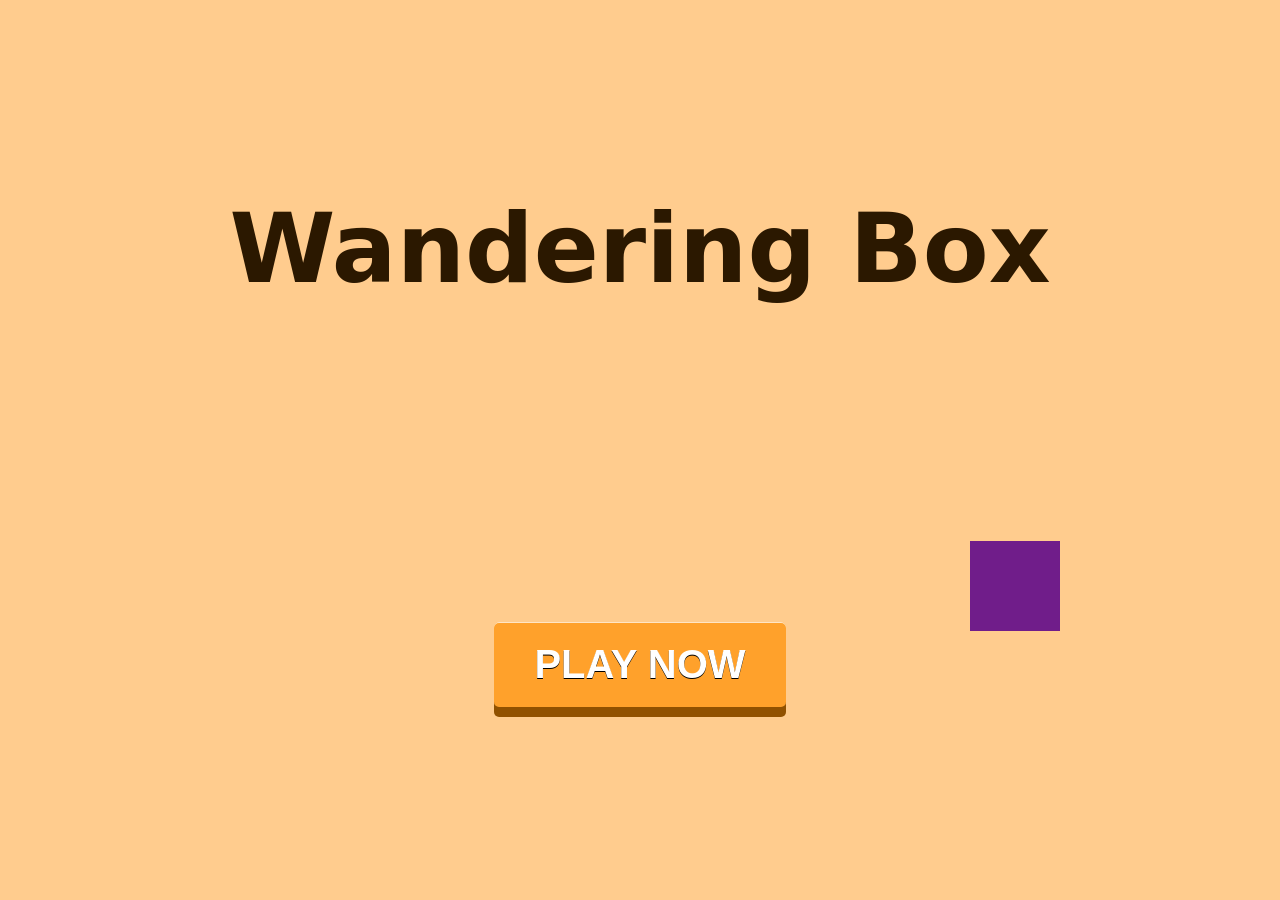
==== index.html @ 245bf769 "first commit" ====
<!DOCTYPE html>
<html lang="en">
<head>
    <meta charset="UTF-8">
    <meta name="viewport" content="width=device-width, initial-scale=1.0">
    <title>Wandering Box</title>
    <link rel="stylesheet" href="play.css">
    <link rel="stylesheet" href="style.css">
    <!-- <link rel="stylesheet" href="/playnowBtn/style.css"> -->
</head>
<body>
<div class="home-screen">
    <h1>Wandering Box</h1>
    <div class="home-box"></div>
    <button class="play gameButton">
        
        <a href="#">Play Now</a>
    </button>
</div>
    <main>
        <div class="text">
            <p>Timer : <span class="timer">0</span></p>
            <p>Score : <span class="score">0</span></p>
        </div>
        <div class="gameArea">
            <div class="box"></div>
        </div>
        <button class="start gameButton">
            <a href="#">START</a>
        </button>
    </main>
    <div class="game-over">
        <h1>GAME OVER</h1>
        <p>Score : <span class="pointsScored"></span></p>
        <button class="restart">RESTART GAME</button>
        <p>returning to main screen in <span class="returning-counter">5</span>...</p>
    </div>
        <script src="script.js"></script>
</body>
</html>
---- play.css ----
/* .button{
  position:relative;
  display:inline-block;
  margin:20px;
} */
 .gameButton{
    background-color: #FFCC8E;
 }
.gameButton a{
  color:white;
  font-family:Helvetica, sans-serif;
  font-weight:bold;
  font-size:2.5rem;
  text-align: center;
  text-decoration:none;
  background-color:#FFA12B;
  display:block;
  position:relative;
  padding:20px 40px;
  
  -webkit-tap-highlight-color: rgba(0, 0, 0, 0);
  text-shadow: 0px 1px 0px #000;
  filter: dropshadow(color=#000, offx=0px, offy=1px);
  
  -webkit-box-shadow:inset 0 1px 0 #FFE5C4, 0 10px 0 #915100;
  -moz-box-shadow:inset 0 1px 0 #FFE5C4, 0 10px 0 #915100;
  box-shadow:inset 0 1px 0 #FFE5C4, 0 10px 0 #915100;
  
  -webkit-border-radius: 5px;
  -moz-border-radius: 5px;
  border-radius: 5px;
}

.gameButton a:active{
  top:10px;
  background-color:#F78900;
  
  -webkit-box-shadow:inset 0 1px 0 #FFE5C4, inset 0 -3px 0 #915100;
  -moz-box-shadow:inset 0 1px 0 #FFE5C4, inset 0 -3pxpx 0 #915100;
  box-shadow:inset 0 1px 0 #FFE5C4, inset 0 -3px 0 #915100;
}

/* .play:after{
  content:"";
  height:100%;
  width:100%;
  padding:4px;
  position: absolute;
  bottom:-15px;
  left:-4px;
  z-index:-1;
  background-color:#2B1800;
  -webkit-border-radius: 5px;
  -moz-border-radius: 5px;
  border-radius: 5px;
} */
---- style.css ----
* {
    margin: 0;
    padding: 0;
    box-sizing: border-box;
}

html, body {
    height: 100%;
    width: 100%;
    font-family: system-ui, -apple-system, BlinkMacSystemFont, 'Segoe UI', Roboto, Oxygen, Ubuntu, Cantarell, 'Open Sans', 'Helvetica Neue', sans-serif;
}
body{
    background-color: red;
}
.home-screen{
    width:100%;
    height: 100%;
    padding:40px;
    background-color: #FFCC8E;
    position: absolute;
    z-index: 2;

    display: flex;
    flex-direction: column;
    align-items: center;
    justify-content: space-around;
    gap:10px;

    overflow: hidden;
}
.home-screen h1{
    z-index: 2;
    font-size: 6rem;
    color: #2B1800;
}
.home-box{
    z-index: 1;
    width:90px;
    height:90px;
    background-color: red;
    position: absolute;
}
.play{
    z-index: 2;
    /* font-size: 2rem; */
    /* padding:10px 30px; */
    border-radius: 10px;
    border: none;
    cursor: pointer;
    /* background-color: rgb(41, 62, 100); */
    color: white;
    text-transform: uppercase;

}


main{
    width:100%;
    height:100%;

    background-color: #ffcc8e;
    display: flex;
    flex-direction: column;
    align-items: center;
    justify-content: center;
    gap:10px;
}
.text{
    width:25%;
    display: flex;
    align-items: center;
    justify-content: space-between;
    color:#2B1800;
    font-weight: bold;
    font-size: 1.5rem
}
.gameArea{
    width:25%;
    height: 75%;

    border:2px solid #2B1800;
    border-radius: 10px;
    padding:10px;
    position: relative;
}
.box{
    width:70px;
    height:70px;
    background-color: red;
    box-shadow:inset 2px 2px 2px white;

    position: absolute;
    /* left: 100%; */
    left: calc(27% - 80px);
    top: calc(19% - 80px);
}
.box:hover{
    border: 1px dashed white;
}
.start{
    width:fit-content;
    border:none;
    cursor: pointer;
    padding:5px 20px;
    border-radius: 6px;
    /* font-size: 1.3rem; */
    font-weight: 600;
    /* background-color: #f1a619e7;
    color: #e9e9e9; */

    

}
.start a{
    font-size: 1.3rem;
}
.start a{
    padding:10px 140px;
}

/* .start:hover{
    background-color: #b87d11e7;
} */
.disabled{
    /* cursor: not-allowed !important; */
    pointer-events: none;
    opacity: 0.5;        
}

.game-over{
    width: 100%;
    height: 100%;
    position: absolute;
    top:0;
    background-color: rgba(0, 0, 0, 0.253);
    backdrop-filter: blur(10px);

    display: none;
    /* display: flex; */
    flex-direction: column;
    align-items: center;
    justify-content: center;
    gap:10px;

    font-size: 5rem;
    color:white;    
}

.game-over p:nth-child(2){
    font-size: 2rem;
    text-transform: uppercase;
    width:23%;
    border: 1px solid red;
    border-radius: 10px;
    padding:10px;
}
.restart{
    font-size: 2rem;
    padding: 10px 30px;
    border-radius: 10px;
    border: none;

    cursor: pointer;
}

.game-over p{
    font-size: 1.2rem;
}
---- playnowBtn/style.css ----
body{
  text-align:center;
  background-color:#ffcc8e;
}

.button{
  position:relative;
  display:inline-block;
  margin:20px;
}

.button a{
  color:white;
  font-family:Helvetica, sans-serif;
  font-weight:bold;
  font-size:36px;
  text-align: center;
  text-decoration:none;
  background-color:#FFA12B;
  display:block;
  position:relative;
  padding:20px 40px;
  
  -webkit-tap-highlight-color: rgba(0, 0, 0, 0);
  text-shadow: 0px 1px 0px #000;
  filter: dropshadow(color=#000, offx=0px, offy=1px);
  
  -webkit-box-shadow:inset 0 1px 0 #FFE5C4, 0 10px 0 #915100;
  -moz-box-shadow:inset 0 1px 0 #FFE5C4, 0 10px 0 #915100;
  box-shadow:inset 0 1px 0 #FFE5C4, 0 10px 0 #915100;
  
  -webkit-border-radius: 5px;
  -moz-border-radius: 5px;
  border-radius: 5px;
}

.button a:active{
  top:10px;
  background-color:#F78900;
  
  -webkit-box-shadow:inset 0 1px 0 #FFE5C4, inset 0 -3px 0 #915100;
  -moz-box-shadow:inset 0 1px 0 #FFE5C4, inset 0 -3pxpx 0 #915100;
  box-shadow:inset 0 1px 0 #FFE5C4, inset 0 -3px 0 #915100;
}

.button:after{
  content:"";
  height:100%;
  width:100%;
  padding:4px;
  position: absolute;
  bottom:-15px;
  left:-4px;
  z-index:-1;
  background-color:#2B1800;
  -webkit-border-radius: 5px;
  -moz-border-radius: 5px;
  border-radius: 5px;
}
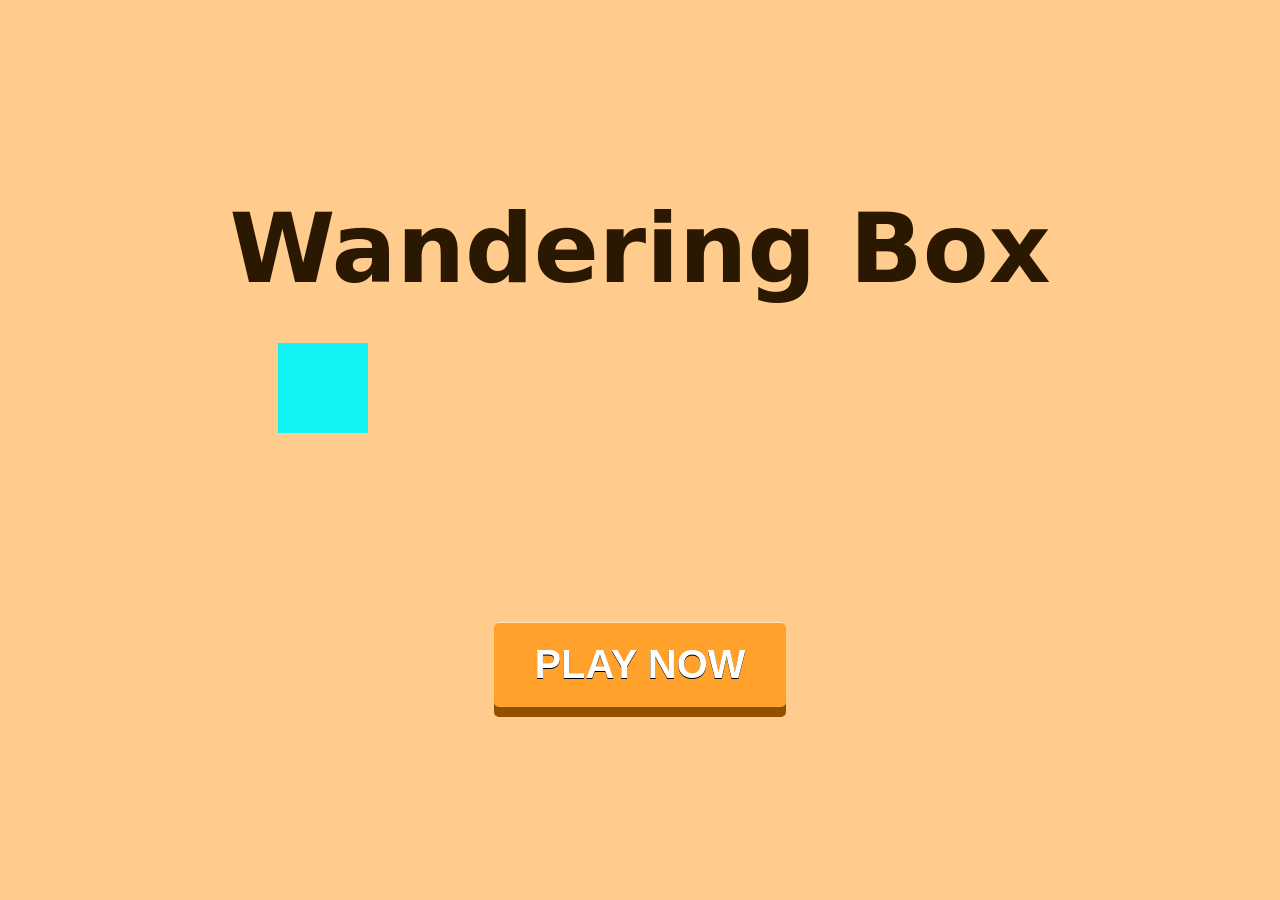
==== commit 239e133c: "Add user-select:none;" ====
--- a/index.html
+++ b/index.html
@@ -23,7 +23,9 @@
             <p>Score : <span class="score">0</span></p>
         </div>
         <div class="gameArea">
-            <div class="box"></div>
+            <div class="box">
+                <p>Click Me</p>
+            </div>
         </div>
         <button class="start gameButton">
             <a href="#">START</a>
--- a/style.css
+++ b/style.css
@@ -8,9 +8,10 @@
     height: 100%;
     width: 100%;
     font-family: system-ui, -apple-system, BlinkMacSystemFont, 'Segoe UI', Roboto, Oxygen, Ubuntu, Cantarell, 'Open Sans', 'Helvetica Neue', sans-serif;
+    user-select: none;
 }
 body{
-    background-color: red;
+    background-color: #ffcc8e;
 }
 .home-screen{
     width:100%;
@@ -37,7 +38,7 @@
     z-index: 1;
     width:90px;
     height:90px;
-    background-color: red;
+    background-color: #2B1800;
     position: absolute;
 }
 .play{
@@ -86,13 +87,20 @@
 .box{
     width:70px;
     height:70px;
-    background-color: red;
+    background-color: #2B1800;
     box-shadow:inset 2px 2px 2px white;
 
+    display: flex;
+    align-items: center;
+    justify-content: center;
+    color:white;
+    font-size: 0.8rem;
+    font-weight: 600;
     position: absolute;
     /* left: 100%; */
-    left: calc(27% - 80px);
-    top: calc(19% - 80px);
+}
+.box p{
+    cursor: default;
 }
 .box:hover{
     border: 1px dashed white;
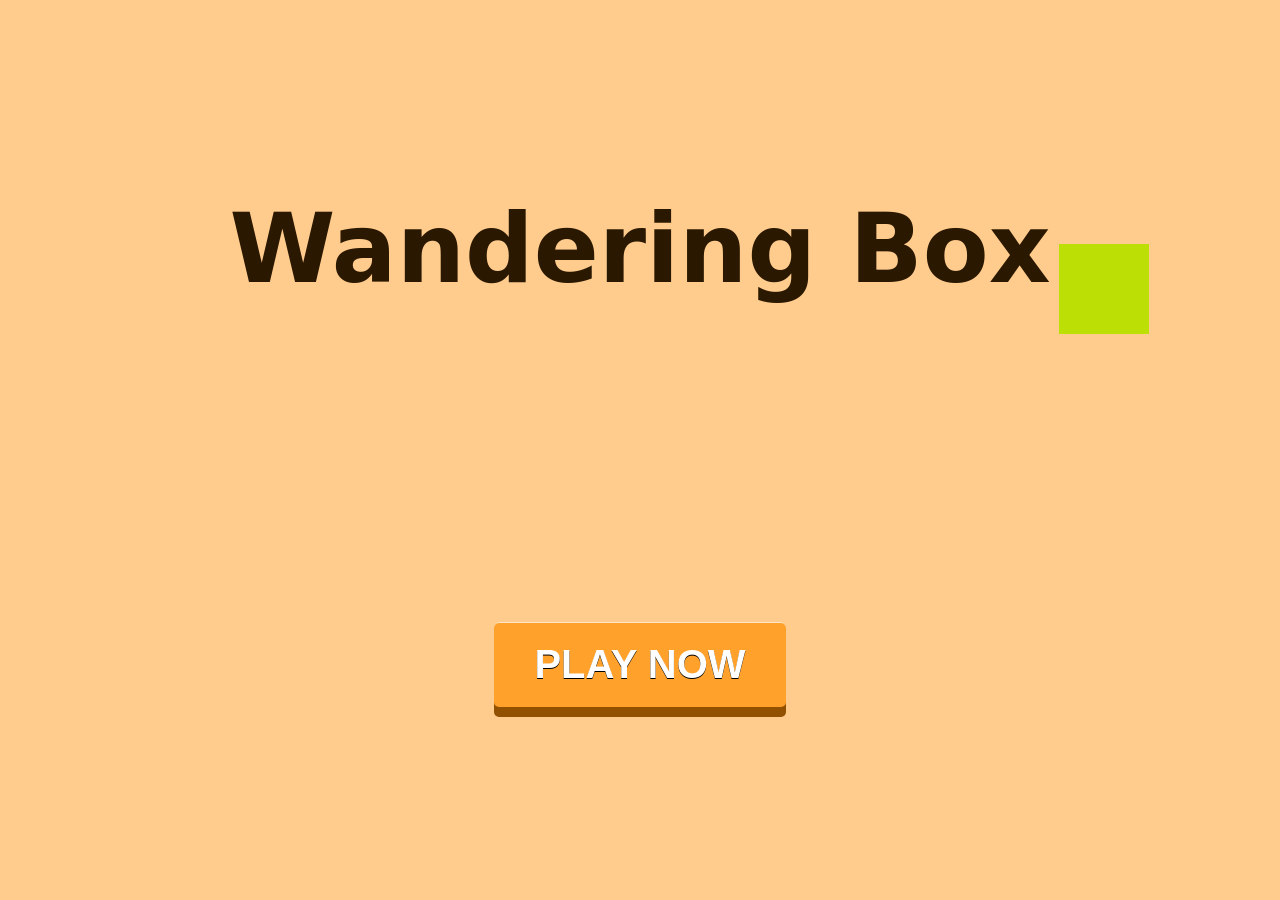
==== commit 47144da4: "styled the gameOver page" ====
--- a/index.html
+++ b/index.html
@@ -18,6 +18,7 @@
     </button>
 </div>
     <main>
+        <a href="#" class="goHome">Go to Home</a>
         <div class="text">
             <p>Timer : <span class="timer">0</span></p>
             <p>Score : <span class="score">0</span></p>
@@ -33,8 +34,10 @@
     </main>
     <div class="game-over">
         <h1>GAME OVER</h1>
-        <p>Score : <span class="pointsScored"></span></p>
-        <button class="restart">RESTART GAME</button>
+        <p>Score : <span class="pointsScored">5</span></p>
+        <button class="restart gameButton">
+            <a href="#">RESTART GAME</a>
+        </button>
         <p>returning to main screen in <span class="returning-counter">5</span>...</p>
     </div>
         <script src="script.js"></script>
--- a/style.css
+++ b/style.css
@@ -150,27 +150,37 @@
     justify-content: center;
     gap:10px;
 
-    font-size: 5rem;
-    color:white;    
+}
+.game-over h1{
+    font-size: 10rem;
+    color:#2B1800;
 }
 
 .game-over p:nth-child(2){
     font-size: 2rem;
+    font-weight: 900;
     text-transform: uppercase;
     width:23%;
-    border: 1px solid red;
+    border: 1px solid #2B1800;
     border-radius: 10px;
     padding:10px;
 }
+.pointsScored{
+    color: #f3f3f3;;
+}
 .restart{
-    font-size: 2rem;
-    padding: 10px 30px;
+    /* padding: 10px 30px; */
     border-radius: 10px;
     border: none;
 
     cursor: pointer;
 }
+.restart a{
+    font-size: 2rem;
+}
 
 .game-over p{
+    margin-top: 20px;
+    color:#2B1800;
     font-size: 1.2rem;
 }
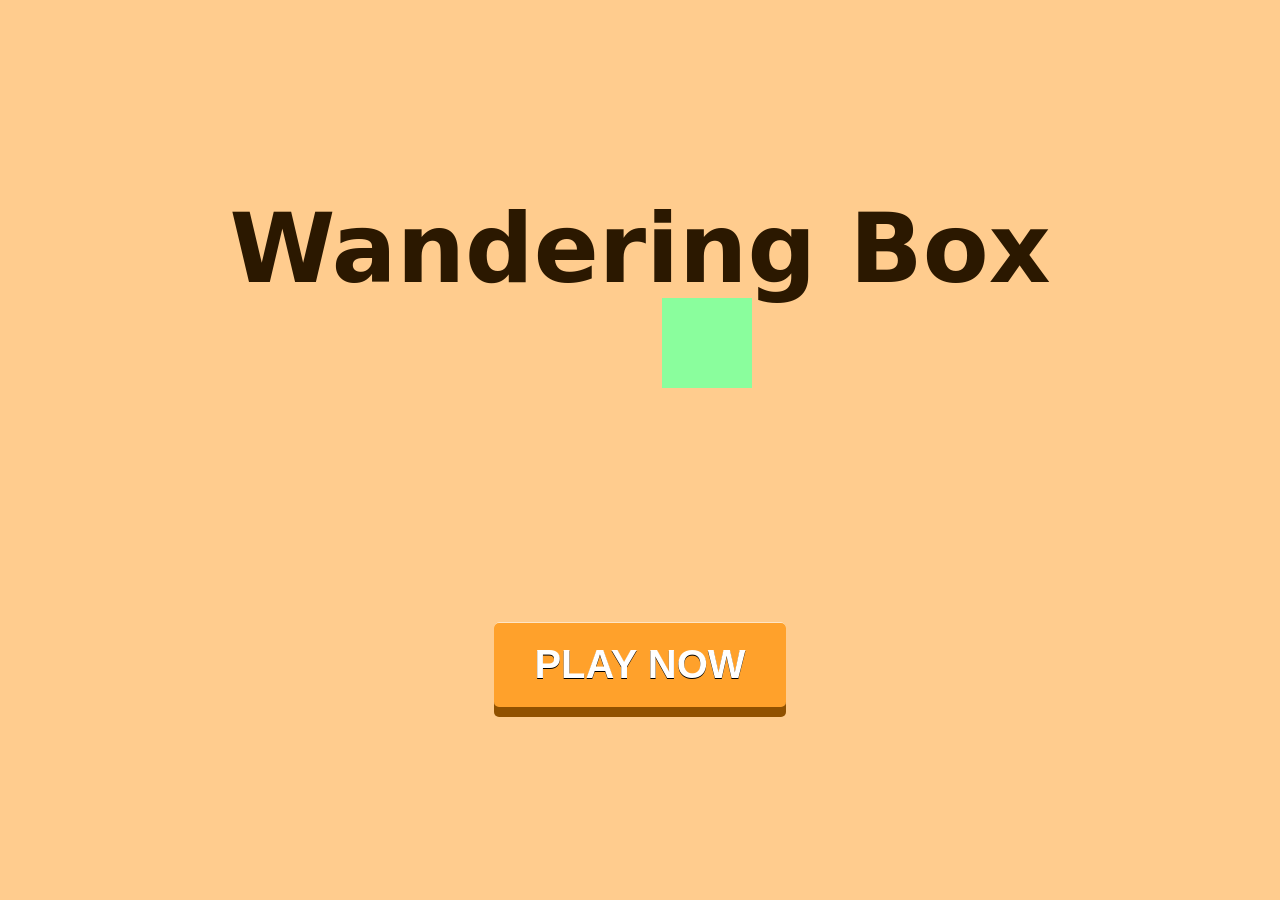
==== commit 62521796: "commented goHome feature, under making" ====
--- a/index.html
+++ b/index.html
@@ -18,7 +18,7 @@
     </button>
 </div>
     <main>
-        <a href="#" class="goHome">Go to Home</a>
+        <!-- <a href="#" class="goHome">Go to Home</a> -->
         <div class="text">
             <p>Timer : <span class="timer">0</span></p>
             <p>Score : <span class="score">0</span></p>
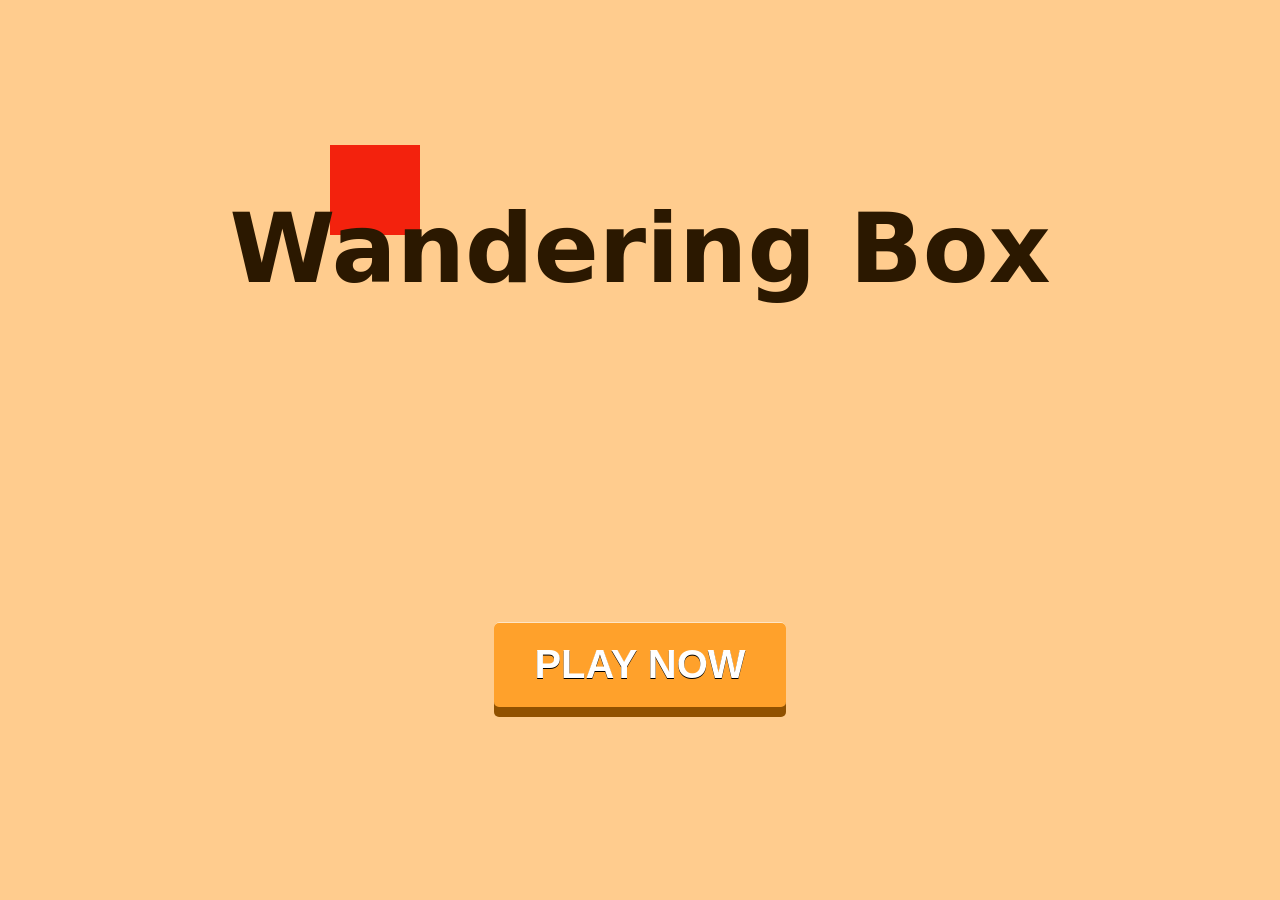
==== commit 4d7ed797: "did nothing" ====
--- a/index.html
+++ b/index.html
@@ -4,7 +4,7 @@
     <meta charset="UTF-8">
     <meta name="viewport" content="width=device-width, initial-scale=1.0">
     <title>Wandering Box</title>
-    <link rel="stylesheet" href="play.css">
+    <link rel="stylesheet" href="gameButton.css">
     <link rel="stylesheet" href="style.css">
     <!-- <link rel="stylesheet" href="/playnowBtn/style.css"> -->
 </head>
--- a/gameButton.css
+++ b/gameButton.css
@@ -0,0 +1,57 @@
+
+/* .button{
+  position:relative;
+  display:inline-block;
+  margin:20px;
+} */
+ .gameButton{
+    background-color: #FFCC8E;
+ }
+.gameButton a{
+  color:white;
+  font-family:Helvetica, sans-serif;
+  font-weight:bold;
+  font-size:2.5rem;
+  text-align: center;
+  text-decoration:none;
+  background-color:#FFA12B;
+  display:block;
+  position:relative;
+  padding:20px 40px;
+  
+  -webkit-tap-highlight-color: rgba(0, 0, 0, 0);
+  text-shadow: 0px 1px 0px #000;
+  filter: dropshadow(color=#000, offx=0px, offy=1px);
+  
+  -webkit-box-shadow:inset 0 1px 0 #FFE5C4, 0 10px 0 #915100;
+  -moz-box-shadow:inset 0 1px 0 #FFE5C4, 0 10px 0 #915100;
+  box-shadow:inset 0 1px 0 #FFE5C4, 0 10px 0 #915100;
+  
+  -webkit-border-radius: 5px;
+  -moz-border-radius: 5px;
+  border-radius: 5px;
+}
+
+.gameButton a:active{
+  top:10px;
+  background-color:#F78900;
+  
+  -webkit-box-shadow:inset 0 1px 0 #FFE5C4, inset 0 -3px 0 #915100;
+  -moz-box-shadow:inset 0 1px 0 #FFE5C4, inset 0 -3pxpx 0 #915100;
+  box-shadow:inset 0 1px 0 #FFE5C4, inset 0 -3px 0 #915100;
+}
+
+/* .play:after{
+  content:"";
+  height:100%;
+  width:100%;
+  padding:4px;
+  position: absolute;
+  bottom:-15px;
+  left:-4px;
+  z-index:-1;
+  background-color:#2B1800;
+  -webkit-border-radius: 5px;
+  -moz-border-radius: 5px;
+  border-radius: 5px;
+} */
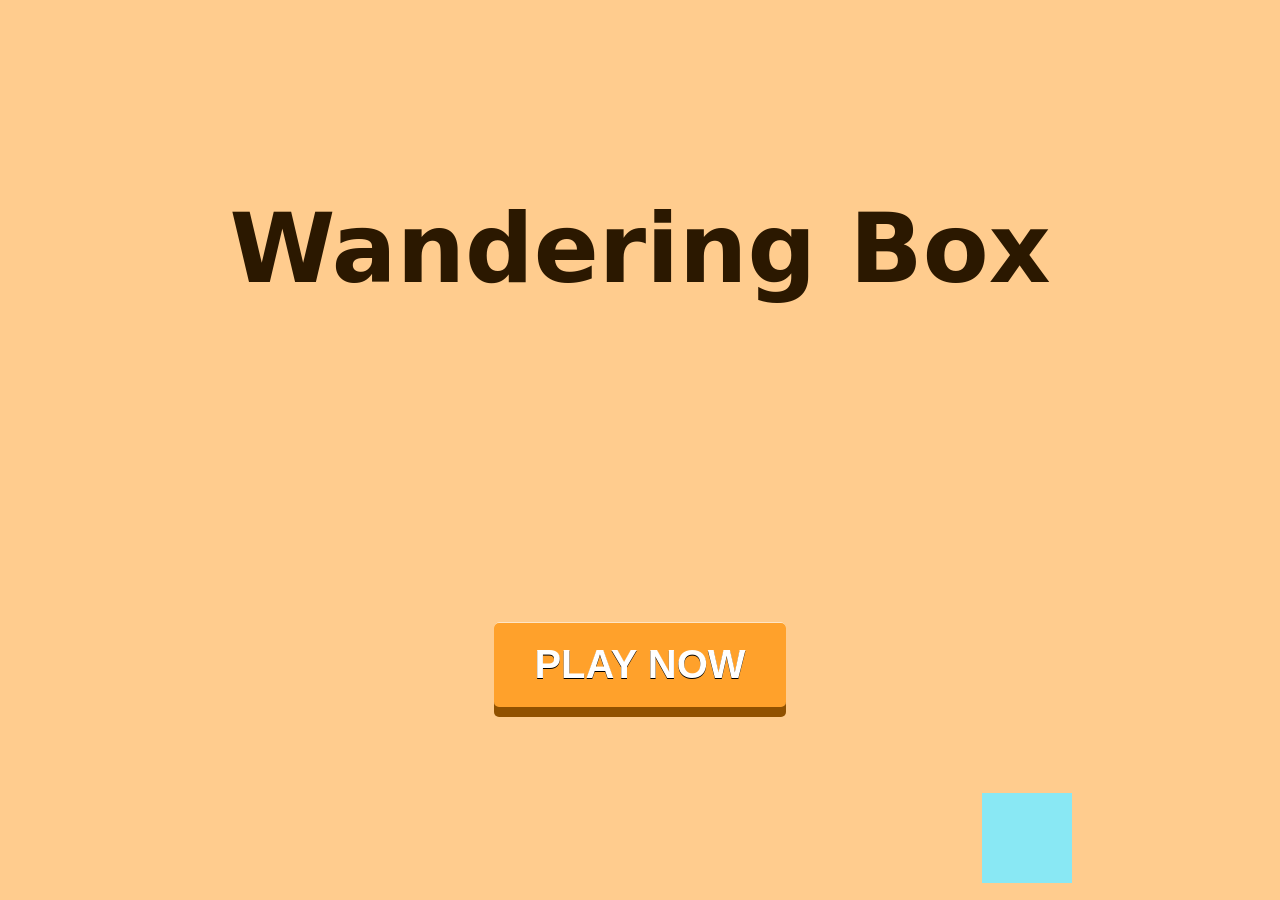
==== commit 2e95a93f: "add score not to increase when box clicked before start" ====
--- a/index.html
+++ b/index.html
@@ -1,45 +1,46 @@
-<!DOCTYPE html>
+<!doctype html>
 <html lang="en">
-<head>
-    <meta charset="UTF-8">
-    <meta name="viewport" content="width=device-width, initial-scale=1.0">
+  <head>
+    <meta charset="UTF-8" />
+    <meta name="viewport" content="width=device-width, initial-scale=1.0" />
     <title>Wandering Box</title>
-    <link rel="stylesheet" href="gameButton.css">
-    <link rel="stylesheet" href="style.css">
+    <link rel="stylesheet" href="gameButton.css" />
+    <link rel="stylesheet" href="style.css" />
     <!-- <link rel="stylesheet" href="/playnowBtn/style.css"> -->
-</head>
-<body>
-<div class="home-screen">
-    <h1>Wandering Box</h1>
-    <div class="home-box"></div>
-    <button class="play gameButton">
-        
+  </head>
+  <body>
+    <div class="home-screen">
+      <h1>Wandering Box</h1>
+      <div class="home-box"></div>
+      <button class="play gameButton">
         <a href="#">Play Now</a>
-    </button>
-</div>
+      </button>
+    </div>
     <main>
-        <!-- <a href="#" class="goHome">Go to Home</a> -->
-        <div class="text">
-            <p>Timer : <span class="timer">0</span></p>
-            <p>Score : <span class="score">0</span></p>
+      <!-- <a href="#" class="goHome">Go to Home</a> -->
+      <div class="text">
+        <p>Timer : <span class="timer">0</span></p>
+        <p>Score : <span class="score">0</span></p>
+      </div>
+      <div class="gameArea">
+        <div class="box">
+          <p>Click Me</p>
         </div>
-        <div class="gameArea">
-            <div class="box">
-                <p>Click Me</p>
-            </div>
-        </div>
-        <button class="start gameButton">
-            <a href="#">START</a>
-        </button>
+      </div>
+      <button class="start gameButton">
+        <a href="#">START</a>
+      </button>
     </main>
     <div class="game-over">
-        <h1>GAME OVER</h1>
-        <p>Score : <span class="pointsScored">5</span></p>
-        <button class="restart gameButton">
-            <a href="#">RESTART GAME</a>
-        </button>
-        <p>returning to main screen in <span class="returning-counter">5</span>...</p>
+      <h1>GAME OVER</h1>
+      <p>Score : <span class="pointsScored">5</span></p>
+      <button class="restart gameButton">
+        <a href="#">RESTART GAME</a>
+      </button>
+      <p>
+        returning to main screen in <span class="returning-counter">5</span>...
+      </p>
     </div>
-        <script src="script.js"></script>
-</body>
-</html>+    <script src="script.js"></script>
+  </body>
+</html>
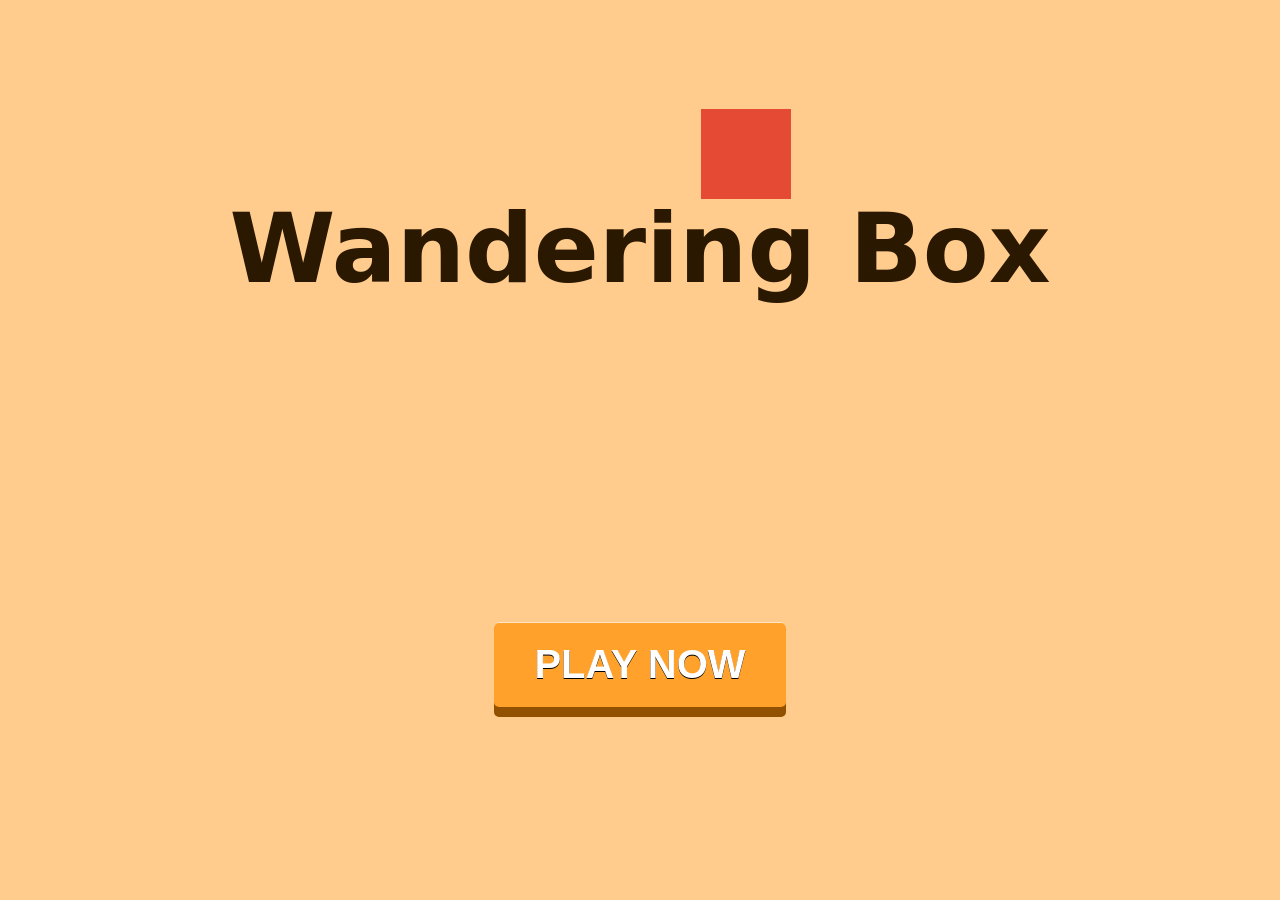
==== commit 1f44dfd1: "Add favicon" ====
--- a/index.html
+++ b/index.html
@@ -3,6 +3,7 @@
   <head>
     <meta charset="UTF-8" />
     <meta name="viewport" content="width=device-width, initial-scale=1.0" />
+    <link rel="shortcut icon" href="icon/favicon1.png" type="image/x-icon">
     <title>Wandering Box</title>
     <link rel="stylesheet" href="gameButton.css" />
     <link rel="stylesheet" href="style.css" />
